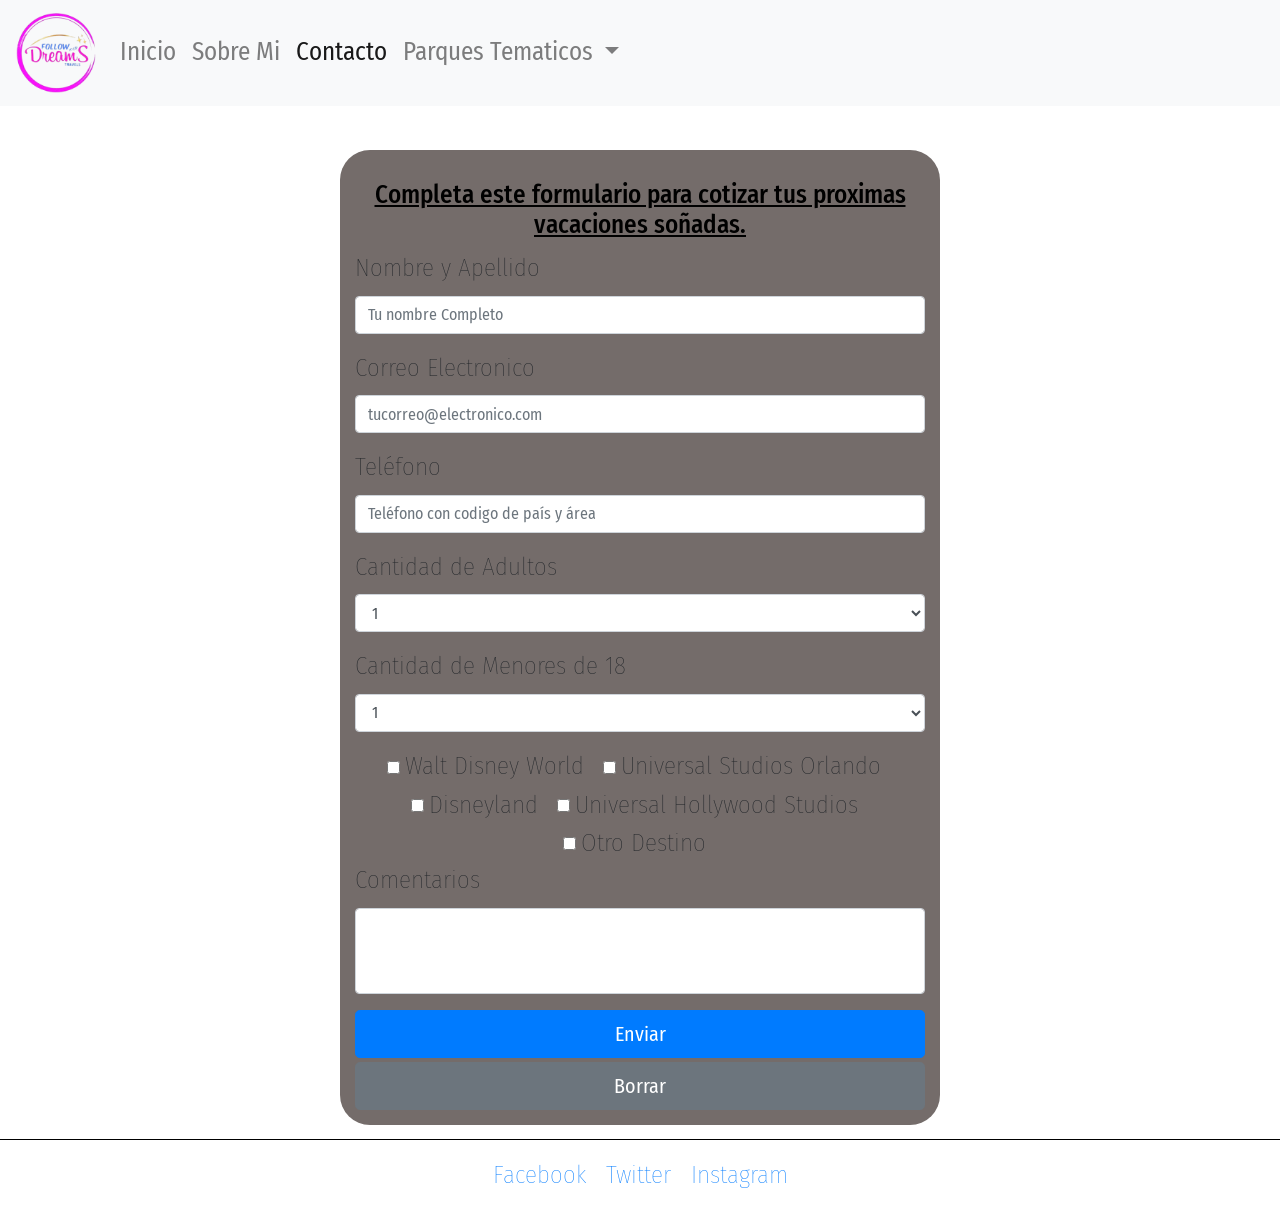
==== pages/contacto.html @ ea366979 "actualizacion de idioma en html" ====
<!DOCTYPE html>
<html lang="es">
<head>
    <meta charset="UTF-8">
    <meta http-equiv="X-UA-Compatible" content="IE=edge">
    <meta name="viewport" content="width=device-width, initial-scale=1, shrink-to-fit=no">
    <meta name="keywords" content="disney, agente de viajes, orlando, universal, parques tematicos">
    <meta name="description" content=" En esta seccion podes cotizar tus vacaciones a Disney y/o Universal.">
    <title>A un paso de la magia - Formulario de cotizaciones</title>
    <link rel="stylesheet" href="https://cdn.jsdelivr.net/npm/bootstrap@4.5.3/dist/css/bootstrap.min.css" integrity="sha384-TX8t27EcRE3e/ihU7zmQxVncDAy5uIKz4rEkgIXeMed4M0jlfIDPvg6uqKI2xXr2" crossorigin="anonymous">
    <link rel="stylesheet" href="../css/estilo.css">
</head>
<body> 
    <div id="miNavegador">
        <nav class="navbar navbar-expand-lg navbar-light bg-light w-100">
            <a class="navbar-brand" href="../index.html">
                <img src="../media/follow.png" alt="Logo Follow Your Dreams Travels">
            </a>
            <button class="navbar-toggler" type="button" data-toggle="collapse" data-target="#navbarNavDropdown" aria-controls="navbarNavDropdown" aria-expanded="false" aria-label="Toggle navigation">
              <span class="navbar-toggler-icon"></span>
            </button>
            <div class="collapse navbar-collapse" id="navbarNavDropdown">
              <ul class="navbar-nav">
                <li class="nav-item">
                  <a class="nav-link" href="../index.html">Inicio </a>
                </li>
                <li class="nav-item">
                  <a class="nav-link" href="presentacion.html">Sobre Mi</a>
                </li>
                <li class="nav-item active">
                  <a class="nav-link" href="contacto.html">Contacto<span class="sr-only">(current)</span></a>
                </li>
                <li class="nav-item dropdown">
                  <a class="nav-link dropdown-toggle" href="#" id="navbarDropdownMenuLink" role="button" data-toggle="dropdown" aria-haspopup="true" aria-expanded="false">
                    Parques Tematicos
                  </a>
                  <div class="dropdown-menu" aria-labelledby="navbarDropdownMenuLink">
                    <a class="dropdown-item" href="wdw.html">Walt Disney World</a>
                    <a class="dropdown-item" href="universalorlando.html">Universal Orlando Resort</a>
                    <a class="dropdown-item" href="disneyland.html">Disneyland</a>
                    <a class="dropdown-item" href="universalhollywood.html">Universal Hollywood Studios</a>
                  </div>
                </li>
            </ul>
          </div>
        </nav>
  </div>

  <form id="contacto" class="container-fluid" method="POST" action="email.php">
      <h1 class="contacto__tit">Completa este formulario para cotizar tus proximas vacaciones soñadas.</h1>
    <div class="form-group">
      <label for="exampleFormControlInput1">Nombre y Apellido</label>
      <input name="inp_nombre" type="text" class="form-control" id="exampleFormControlInput1" placeholder="Tu nombre Completo" > 
    </div>
    <div class="form-group">
    <label for="exampleFormControlInput1">Correo Electronico</label>
    <input name="inp_mail" type="email" class="form-control" id="exampleFormControlInput2" placeholder="tucorreo@electronico.com">
    </div>
    <div class="form-group">
      <label for="exampleFormControlInput1">Teléfono</label>
      <input name="inp_tel" type="number" class="form-control" id="exampleFormControlInput3" placeholder="Teléfono con codigo de país y área" > 
    </div>
    <div class="form-group">
      <label for="exampleFormControlSelect1">Cantidad de Adultos</label>
      <select name="inp_adultos" class="form-control" id="exampleFormControlSelect1">
        <option>1</option>
        <option>2</option>
        <option>3</option>
        <option>4</option>
        <option>5</option>
        <option>6</option>
        <option>7</option>
        <option>8</option>
        <option>9</option>
        <option>10</option>
      </select>
    </div>
    <div class="form-group">
      <label for="exampleFormControlSelect1">Cantidad de Menores de 18</label>
      <select name="inp_ninos" class="form-control" id="exampleFormControlSelect2">
        <option>1</option>
        <option>2</option>
        <option>3</option>
        <option>4</option>
        <option>5</option>
        <option>6</option>
        <option>7</option>
        <option>8</option>
        <option>9</option>
        <option>10</option>
      </select>
    </div>
    <div class="checkList">
    <div class="form-check form-check-inline">
      <input class="form-check-input" type="checkbox" id="inlineCheckbox1" value="option1">
      <label  name="inp_parques" class="form-check-label" for="inlineCheckbox1">Walt Disney World</label>
    </div>
    <div class="form-check form-check-inline">
      <input class="form-check-input" type="checkbox" id="inlineCheckbox2" value="option2">
      <label name="inp_parques" class="form-check-label" for="inlineCheckbox2">Universal Studios Orlando</label>
    </div>
    <div class="form-check form-check-inline">
      <input class="form-check-input" type="checkbox" id="inlineCheckbox3" value="option3">
      <label name="inp_parques" class="form-check-label" for="inlineCheckbox3">Disneyland</label>
    </div>
    <div class="form-check form-check-inline">
      <input class="form-check-input" type="checkbox" id="inlineCheckbox4" value="option4">
      <label name="inp_parques" class="form-check-label" for="inlineCheckbox4">Universal Hollywood Studios</label>
    </div>
    <div class="form-check form-check-inline">
      <input class="form-check-input" type="checkbox" id="inlineCheckbox5" value="option5">
      <label name="inp_parques" class="form-check-label" for="inlineCheckbox5">Otro Destino</label>
    </div>
  </div>
    <div class="form-group">
      <label for="exampleFormControlTextarea1">Comentarios</label>
      <textarea name="inp_coment" class="form-control" id="exampleFormControlTextarea1" rows="3"></textarea>
    </div>
<div>
<button type="submit" class="btn btn-primary btn-lg btn-block" data-toggle="modal" data-target="#exampleModal">
    Enviar
  </button>
</div>
<button type="reset" class="mt-1 btn btn-secondary btn-lg btn-block" data-toggle="reset" data-target="#exampleModal">
    Borrar
  </button>
  </form>
    <footer id="footer">
        <div class="footer__divisor"></div>
        <div class="footer__botonera">
            <ul>
                <li><a href="https://www.facebook.com/rominafollowyourdreams" class="footer__link" target="_blank">Facebook</a></li>
                <li><a href="https://twitter.com/rominafollowy" class="footer__link" target="_blank">Twitter</a></li>
                <li><a href="https://www.instagram.com/rominafollowyourdreams/" class="footer__link" target="_blank">Instagram</a></li>
            </ul>    
        </div>
    </footer>
    <script src="https://code.jquery.com/jquery-3.5.1.slim.min.js" integrity="sha384-DfXdz2htPH0lsSSs5nCTpuj/zy4C+OGpamoFVy38MVBnE+IbbVYUew+OrCXaRkfj" crossorigin="anonymous"></script>
    <script src="https://cdn.jsdelivr.net/npm/bootstrap@4.5.3/dist/js/bootstrap.bundle.min.js" integrity="sha384-ho+j7jyWK8fNQe+A12Hb8AhRq26LrZ/JpcUGGOn+Y7RsweNrtN/tE3MoK7ZeZDyx" crossorigin="anonymous"></script>
    </body>
</html>
---- css/estilo.css ----
@import url("https://fonts.googleapis.com/css2?family=Fira+Sans+Condensed:ital,wght@0,100;0,300;0,400;0,600;0,900;1,100;1,300;1,400;1,600;1,900&display=swap");
/* formulario  */
#contacto {
  background-color: #746c6a;
  font-family: 'Fira Sans Condensed', sans-serif;
  font-weight: 100;
  border-radius: 30px;
  padding: 15px;
  margin-top: 25px;
}

@media all and (min-width: 768px) {
  #contacto {
    width: 600px;
    font-size: 20px;
  }
}

@media all and (min-width: 1200px) {
  #contacto {
    width: 600px;
    font-size: 25px;
    margin-top: 150px;
  }
}

#contacto .contacto__tit {
  color: black;
  margin-top: 15px;
  width: 100%;
  text-decoration: underline;
  margin-bottom: 10px;
  font-size: 25px;
  text-align: center;
}

#contacto textarea {
  resize: none;
}

#contacto button:hover {
  -webkit-transform: scale(1, 1.5);
          transform: scale(1, 1.5);
}

#contacto .checkList {
  text-align: center;
}

/*Destinos Orlando*/
.uso {
  background-image: url("../media/uso.jpg");
}

.wdw {
  background-image: url("../media/wdw.jpg");
}

.disl {
  background-image: url("../media/disl.jpg");
}

.ush {
  background-image: url("../media/ush.jpg");
}

.mk {
  background-image: url("../media/mk.jpg");
}

.ep {
  background-image: url("../media/ep.jpg");
}

.ak {
  background-image: url("../media/ak.jpg");
}

.hs {
  background-image: url("../media/hs.jpg");
}

.unio {
  background-image: url("../media/unio.jpg");
}

.ioa {
  background-image: url("../media/ioa.jpg");
}

.vol {
  background-image: url("../media/vol.jpg");
}

.dmk {
  background-image: url("../media/dmk.jpg");
}

.dca {
  background-image: url("../media/dca.jpg");
}

#orlando {
  display: -webkit-inline-box;
  display: -ms-inline-flexbox;
  display: inline-flex;
  -webkit-box-orient: horizontal;
  -webkit-box-direction: normal;
      -ms-flex-direction: row;
          flex-direction: row;
  -ms-flex-wrap: wrap;
      flex-wrap: wrap;
  -webkit-box-pack: center;
      -ms-flex-pack: center;
          justify-content: center;
  -ms-flex-line-pack: center;
      align-content: center;
  font-family: 'Fira Sans Condensed', sans-serif;
  text-align: center;
  font-weight: 600;
  font-style: italic;
  min-width: 375px;
}

@media all and (min-width: 1200px) {
  #orlando {
    margin-top: 100px;
  }
}

#orlando .orlando__tit {
  color: #3e3952a4;
  font-size: 20px;
  margin-top: 10px;
  width: 100%;
  text-decoration: underline;
  margin-bottom: 5px;
}

#orlando .orlando__tit h2 {
  background-color: #d0cde9;
}

#orlando .orlando__maps iframe {
  margin-top: 15px;
  height: 250px;
  width: 250px;
  margin-bottom: 15px;
}

@media all and (min-width: 768px) {
  #orlando .orlando__maps iframe {
    margin-top: 20px;
    height: 350px;
    width: 350px;
    margin-bottom: 20px;
  }
}

@media all and (min-width: 1200px) {
  #orlando .orlando__maps iframe {
    margin-top: 20px;
    height: 200px;
    width: 800px;
    margin-bottom: 20px;
  }
}

#orlando .orlando__banner {
  background-position: center;
  background-size: cover;
  background-repeat: none;
  height: 300px;
  width: 100%;
  margin-bottom: 20px;
}

#orlando .orlando__textos {
  width: 100%;
}

#orlando .orlando__textos ul {
  list-style: none;
}

@media all and (min-width: 768px) {
  #orlando .orlando__textos {
    font-size: 18px;
  }
}

#orlando .orlando__parques {
  margin-top: 15px;
  font-weight: 300;
  font-style: normal;
}

#tarjeta {
  display: -webkit-inline-box;
  display: -ms-inline-flexbox;
  display: inline-flex;
  -webkit-box-orient: horizontal;
  -webkit-box-direction: normal;
      -ms-flex-direction: row;
          flex-direction: row;
  -ms-flex-wrap: wrap;
      flex-wrap: wrap;
  -ms-flex-pack: distribute;
      justify-content: space-around;
  -ms-flex-line-pack: center;
      align-content: center;
  font-family: 'Fira Sans Condensed', sans-serif;
  text-align: center;
  width: 100%;
}

#tarjeta .tarjeta__pages {
  width: 80px;
  background-color: #dcc9e1;
  height: 110px;
  padding: 5px;
  font-size: 8px;
  -webkit-box-sizing: unset;
          box-sizing: unset;
}

#tarjeta .tarjeta__pages img {
  width: 80%;
  height: 80%;
  margin-top: 8px;
}

@media all and (min-width: 1200px) {
  #tarjeta .tarjeta__pages img {
    margin-top: 10px;
  }
}

@media all and (min-width: 768px) {
  #tarjeta .tarjeta__pages {
    width: 170px;
    height: 200px;
    padding: 10px;
    font-size: 15px;
  }
}

@media all and (min-width: 1200px) {
  #tarjeta .tarjeta__pages {
    width: 200px;
    height: 250px;
    padding: 10px;
    font-size: 20px;
  }
}

@media all and (min-width: 1200px) {
  #tarjeta {
    height: 350px;
  }
}

/*footer*/
#footer {
  font-family: 'Fira Sans Condensed', sans-serif;
  font-weight: 100;
  display: -webkit-box;
  display: -ms-flexbox;
  display: flex;
  -webkit-box-pack: center;
      -ms-flex-pack: center;
          justify-content: center;
  width: 100%;
  font-size: 15px;
  -webkit-box-align: center;
      -ms-flex-align: center;
          align-items: center;
  min-height: 40px;
  -ms-flex-wrap: wrap;
      flex-wrap: wrap;
}

@media all and (min-width: 768px) {
  #footer {
    height: 70px;
  }
}

@media all and (min-width: 1200px) {
  #footer {
    height: 100px;
    font-size: 25px;
  }
}

#footer .footer__botonera ul {
  display: -webkit-inline-box;
  display: -ms-inline-flexbox;
  display: inline-flex;
  list-style-position: inside;
}

#footer .footer__botonera ul li {
  list-style-image: none;
  list-style-type: none;
  padding: 10px;
}

#footer .footer__link {
  text-decoration: none;
}

#footer .footer__divisor {
  border-top: 1px solid black;
  margin-top: 10px;
  width: 100%;
}

/*presentacion*/
#sobreMi {
  font-family: 'Fira Sans Condensed', sans-serif;
  font-weight: 300;
  margin: 10px;
}

#sobreMi .sobreMi__romina {
  width: 100%;
  margin-top: 15px;
  margin-bottom: 30px;
}

#sobreMi .sobreMi__romina img {
  width: 90%;
  height: 300px;
  border-radius: 300px;
}

@media all and (min-width: 768px) {
  #sobreMi .sobreMi__romina img {
    width: 50%;
    height: 400px;
  }
}

@media all and (min-width: 1200px) {
  #sobreMi .sobreMi__romina img {
    width: 40%;
    height: 500px;
    margin-top: 130px;
  }
}

#sobreMi .sobreMi__intro h1 {
  font-size: 22px;
}

#sobreMi .sobreMi__agente {
  margin-top: 30px;
  margin-bottom: 30px;
}

#sobreMi .sobreMi__letra {
  font-size: 20px;
  font-weight: 500;
  font-style: italic;
  text-decoration: underline;
}

* {
  margin: 0;
  padding: 0;
}

#miNavegador {
  font-family: 'Fira Sans Condensed', sans-serif;
  weight: 400;
  font-size: 20px;
  width: 100%;
  top: 0;
}

@media all and (min-width: 768px) {
  #miNavegador {
    font-size: 25px;
  }
}

@media all and (min-width: 1200px) {
  #miNavegador {
    font-size: 25px;
    position: fixed;
    z-index: 10;
  }
}

#miNavegador img {
  width: 40px;
  height: 40px;
}

@media all and (min-width: 768px) {
  #miNavegador img {
    width: 70px;
    height: 70px;
  }
}

@media all and (min-width: 1200px) {
  #miNavegador img {
    width: 80px;
    height: 80px;
  }
}

#miBody {
  display: -webkit-inline-box;
  display: -ms-inline-flexbox;
  display: inline-flex;
  -webkit-box-orient: horizontal;
  -webkit-box-direction: normal;
      -ms-flex-direction: row;
          flex-direction: row;
  -ms-flex-wrap: wrap;
      flex-wrap: wrap;
  -webkit-box-pack: center;
      -ms-flex-pack: center;
          justify-content: center;
  -ms-flex-line-pack: center;
      align-content: center;
  font-family: 'Fira Sans Condensed', sans-serif;
  weight: 100;
  font-size: 16px;
  text-align: center;
}

@media all and (min-width: 768px) {
  #miBody {
    -webkit-box-pack: space-evenly;
        -ms-flex-pack: space-evenly;
            justify-content: space-evenly;
    width: 100%;
  }
}

@media all and (min-width: 1200px) {
  #miBody {
    -webkit-box-pack: space-evenly;
        -ms-flex-pack: space-evenly;
            justify-content: space-evenly;
    min-height: 600px;
    margin-top: 40px;
  }
}

#miBody .miBody__tit {
  font-family: 'Fira Sans Condensed', sans-serif;
  weight: 600;
  font-size: 24px;
  font-style: italic;
  padding: 15px;
  width: 100%;
}

@media all and (min-width: 768px) {
  #miBody .miBody__tit {
    font-size: 35px;
  }
}

@media all and (min-width: 1200px) {
  #miBody .miBody__tit {
    font-size: 45px;
  }
}

#miBody .miBody_parques {
  background-color: #dcc9e1;
  width: 300px;
  height: 350px;
  margin-bottom: 15px;
  font-size: 20px;
  padding: 10px;
}

#miBody .miBody_parques img {
  width: 80%;
  height: 80%;
  margin-top: 10px;
}

@media all and (min-width: 768px) {
  #miBody .miBody_parques {
    width: 150px;
    height: 200px;
    margin-bottom: 15px;
    min-height: 300px;
    min-width: 300px;
  }
}

@media all and (min-width: 1200px) {
  #miBody .miBody_parques {
    height: 350px;
    margin-bottom: 15px;
    font-size: 25px;
  }
}
/*# sourceMappingURL=estilo.css.map */
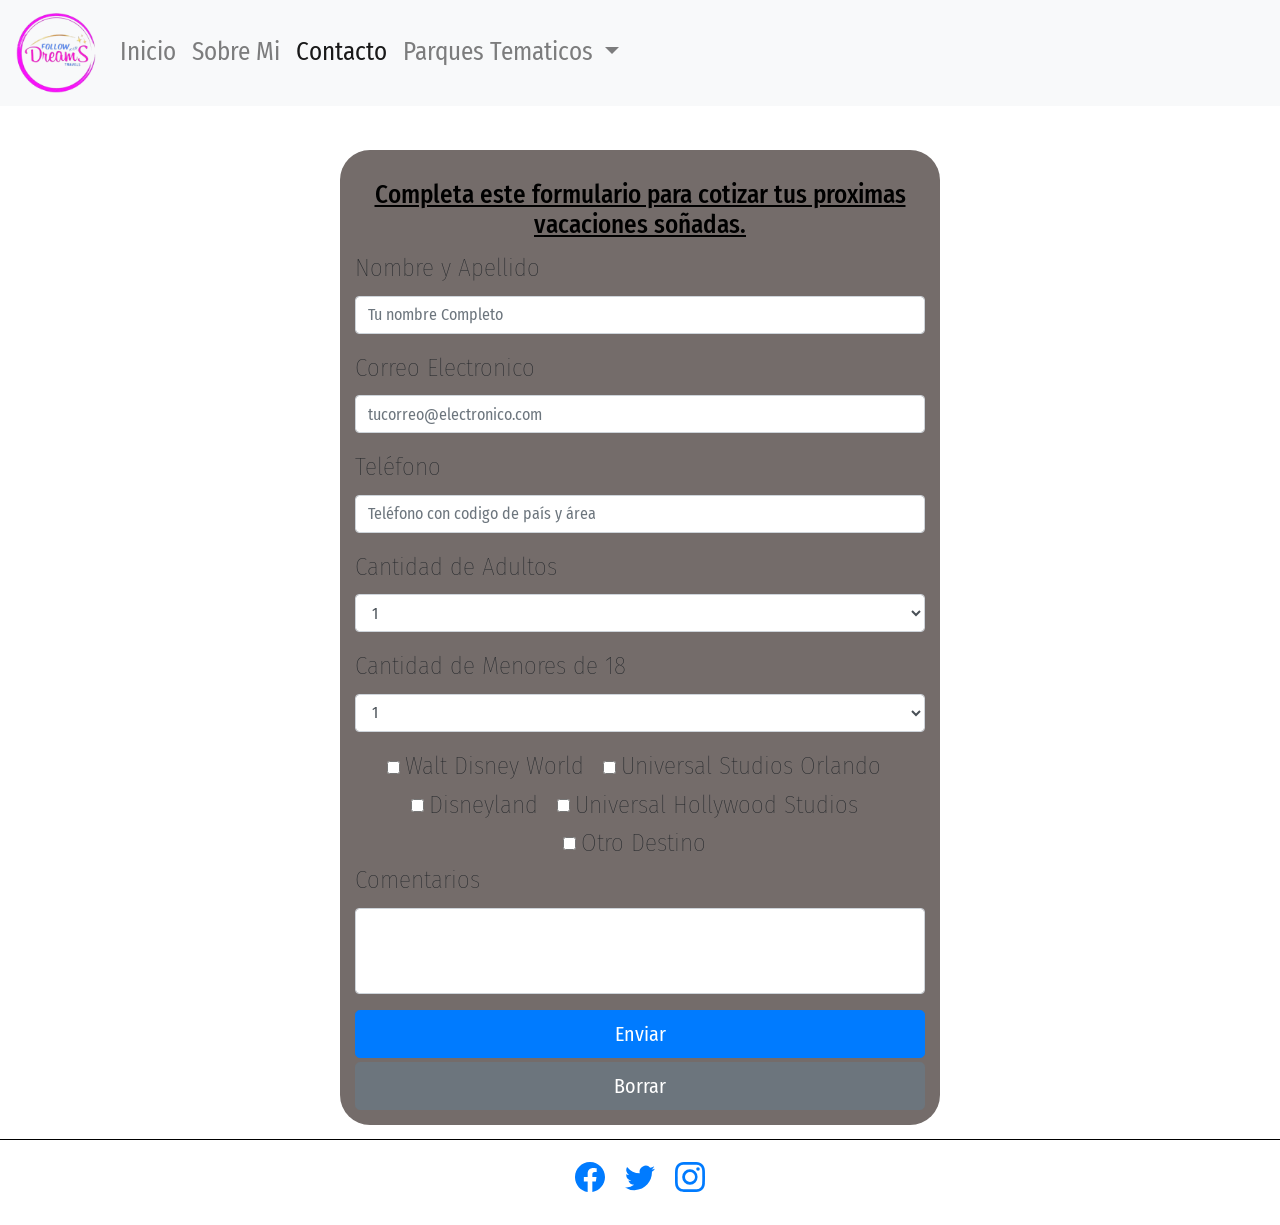
==== commit 2e85418f: "svg footer" ====
--- a/pages/contacto.html
+++ b/pages/contacto.html
@@ -125,16 +125,22 @@
     Borrar
   </button>
   </form>
-    <footer id="footer">
-        <div class="footer__divisor"></div>
-        <div class="footer__botonera">
-            <ul>
-                <li><a href="https://www.facebook.com/rominafollowyourdreams" class="footer__link" target="_blank">Facebook</a></li>
-                <li><a href="https://twitter.com/rominafollowy" class="footer__link" target="_blank">Twitter</a></li>
-                <li><a href="https://www.instagram.com/rominafollowyourdreams/" class="footer__link" target="_blank">Instagram</a></li>
-            </ul>    
-        </div>
-    </footer>
+  <footer id="footer">
+    <div class="footer__divisor"></div>
+    <div class="footer__botonera">
+        <ul>
+            <li><a href="https://www.facebook.com/rominafollowyourdreams" class="footer__link" target="_blank"> <svg xmlns="http://www.w3.org/2000/svg" width="30" height="30" fill="currentColor" class="bi bi-facebook" viewBox="0 0 16 16">
+              <path d="M16 8.049c0-4.446-3.582-8.05-8-8.05C3.58 0-.002 3.603-.002 8.05c0 4.017 2.926 7.347 6.75 7.951v-5.625h-2.03V8.05H6.75V6.275c0-2.017 1.195-3.131 3.022-3.131.876 0 1.791.157 1.791.157v1.98h-1.009c-.993 0-1.303.621-1.303 1.258v1.51h2.218l-.354 2.326H9.25V16c3.824-.604 6.75-3.934 6.75-7.951z"/>
+            </svg></a></li>
+            <li><a href="https://twitter.com/rominafollowy" class="footer__link" target="_blank"> <svg xmlns="http://www.w3.org/2000/svg" width="30" height="30" fill="currentColor" class="bi bi-twitter" viewBox="0 0 16 16">
+              <path d="M5.026 15c6.038 0 9.341-5.003 9.341-9.334 0-.14 0-.282-.006-.422A6.685 6.685 0 0 0 16 3.542a6.658 6.658 0 0 1-1.889.518 3.301 3.301 0 0 0 1.447-1.817 6.533 6.533 0 0 1-2.087.793A3.286 3.286 0 0 0 7.875 6.03a9.325 9.325 0 0 1-6.767-3.429 3.289 3.289 0 0 0 1.018 4.382A3.323 3.323 0 0 1 .64 6.575v.045a3.288 3.288 0 0 0 2.632 3.218 3.203 3.203 0 0 1-.865.115 3.23 3.23 0 0 1-.614-.057 3.283 3.283 0 0 0 3.067 2.277A6.588 6.588 0 0 1 .78 13.58a6.32 6.32 0 0 1-.78-.045A9.344 9.344 0 0 0 5.026 15z"/>
+            </svg></a></li>
+            <li><a href="https://www.instagram.com/rominafollowyourdreams/" class="footer__link" target="_blank"> <svg xmlns="http://www.w3.org/2000/svg" width="30" height="30" fill="currentColor" class="bi bi-instagram" viewBox="0 0 16 16">
+              <path d="M8 0C5.829 0 5.556.01 4.703.048 3.85.088 3.269.222 2.76.42a3.917 3.917 0 0 0-1.417.923A3.927 3.927 0 0 0 .42 2.76C.222 3.268.087 3.85.048 4.7.01 5.555 0 5.827 0 8.001c0 2.172.01 2.444.048 3.297.04.852.174 1.433.372 1.942.205.526.478.972.923 1.417.444.445.89.719 1.416.923.51.198 1.09.333 1.942.372C5.555 15.99 5.827 16 8 16s2.444-.01 3.298-.048c.851-.04 1.434-.174 1.943-.372a3.916 3.916 0 0 0 1.416-.923c.445-.445.718-.891.923-1.417.197-.509.332-1.09.372-1.942C15.99 10.445 16 10.173 16 8s-.01-2.445-.048-3.299c-.04-.851-.175-1.433-.372-1.941a3.926 3.926 0 0 0-.923-1.417A3.911 3.911 0 0 0 13.24.42c-.51-.198-1.092-.333-1.943-.372C10.443.01 10.172 0 7.998 0h.003zm-.717 1.442h.718c2.136 0 2.389.007 3.232.046.78.035 1.204.166 1.486.275.373.145.64.319.92.599.28.28.453.546.598.92.11.281.24.705.275 1.485.039.843.047 1.096.047 3.231s-.008 2.389-.047 3.232c-.035.78-.166 1.203-.275 1.485a2.47 2.47 0 0 1-.599.919c-.28.28-.546.453-.92.598-.28.11-.704.24-1.485.276-.843.038-1.096.047-3.232.047s-2.39-.009-3.233-.047c-.78-.036-1.203-.166-1.485-.276a2.478 2.478 0 0 1-.92-.598 2.48 2.48 0 0 1-.6-.92c-.109-.281-.24-.705-.275-1.485-.038-.843-.046-1.096-.046-3.233 0-2.136.008-2.388.046-3.231.036-.78.166-1.204.276-1.486.145-.373.319-.64.599-.92.28-.28.546-.453.92-.598.282-.11.705-.24 1.485-.276.738-.034 1.024-.044 2.515-.045v.002zm4.988 1.328a.96.96 0 1 0 0 1.92.96.96 0 0 0 0-1.92zm-4.27 1.122a4.109 4.109 0 1 0 0 8.217 4.109 4.109 0 0 0 0-8.217zm0 1.441a2.667 2.667 0 1 1 0 5.334 2.667 2.667 0 0 1 0-5.334z"/>
+            </svg> </a></li>
+        </ul>    
+    </div>
+</footer>
     <script src="https://code.jquery.com/jquery-3.5.1.slim.min.js" integrity="sha384-DfXdz2htPH0lsSSs5nCTpuj/zy4C+OGpamoFVy38MVBnE+IbbVYUew+OrCXaRkfj" crossorigin="anonymous"></script>
     <script src="https://cdn.jsdelivr.net/npm/bootstrap@4.5.3/dist/js/bootstrap.bundle.min.js" integrity="sha384-ho+j7jyWK8fNQe+A12Hb8AhRq26LrZ/JpcUGGOn+Y7RsweNrtN/tE3MoK7ZeZDyx" crossorigin="anonymous"></script>
     </body>
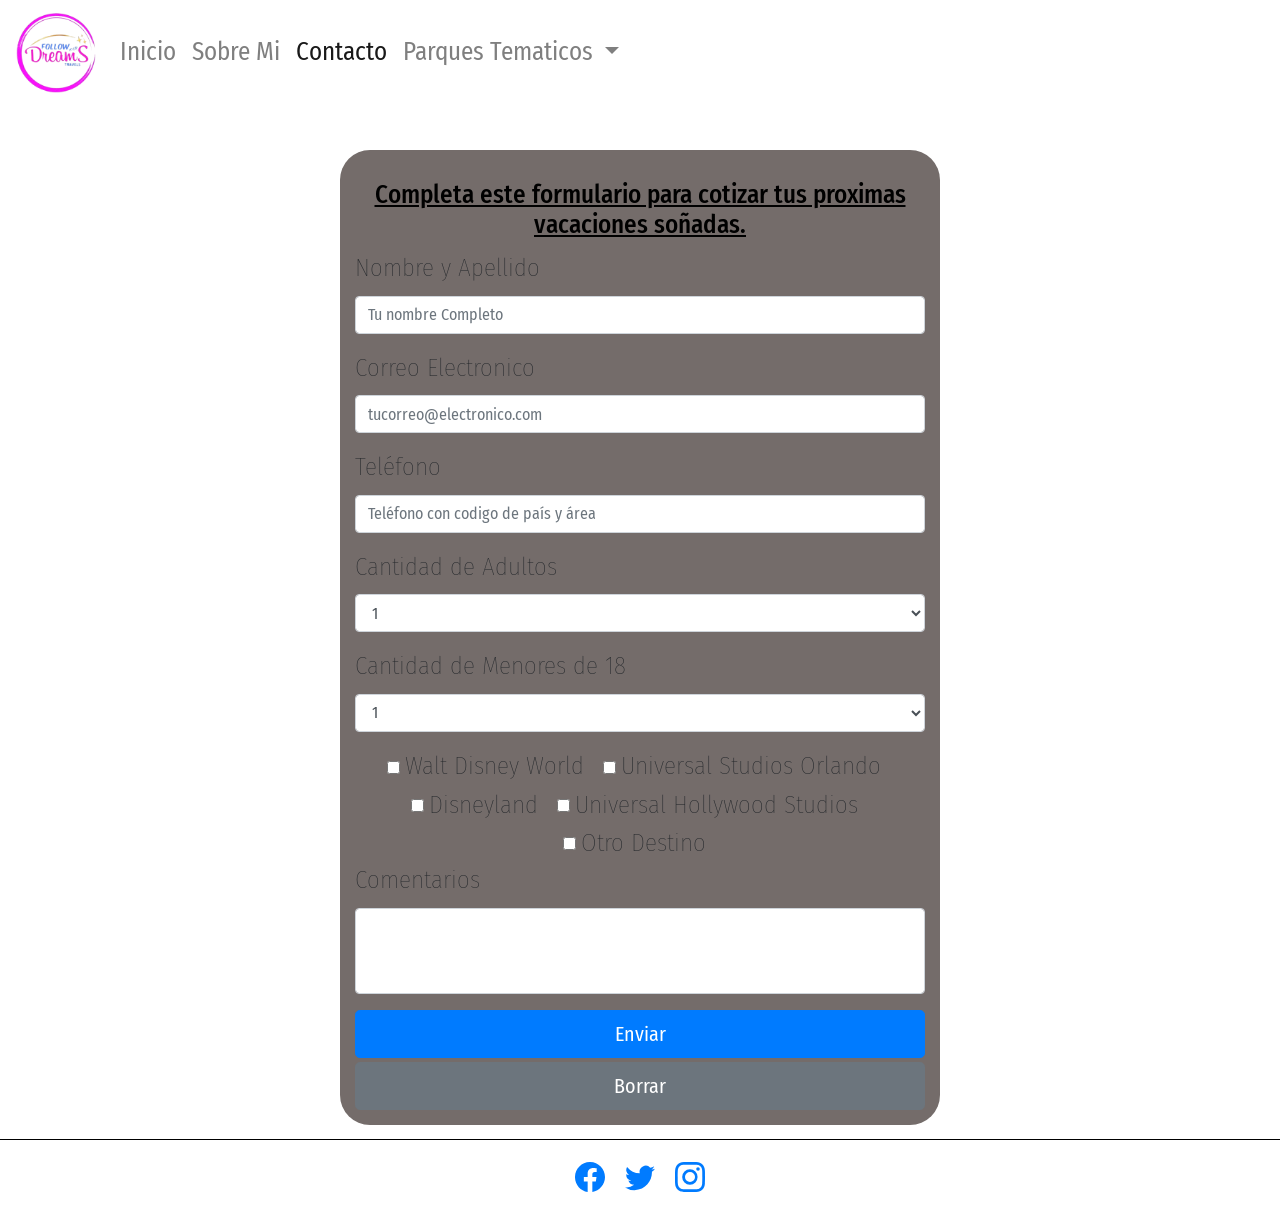
==== commit 79f8e178: "cambio bg nav" ====
--- a/pages/contacto.html
+++ b/pages/contacto.html
@@ -12,7 +12,7 @@
 </head>
 <body> 
     <div id="miNavegador">
-        <nav class="navbar navbar-expand-lg navbar-light bg-light w-100">
+        <nav class="navbar navbar-expand-lg navbar-light bg-white w-100">
             <a class="navbar-brand" href="../index.html">
                 <img src="../media/follow.png" alt="Logo Follow Your Dreams Travels">
             </a>
@@ -129,13 +129,13 @@
     <div class="footer__divisor"></div>
     <div class="footer__botonera">
         <ul>
-            <li><a href="https://www.facebook.com/rominafollowyourdreams" class="footer__link" target="_blank"> <svg xmlns="http://www.w3.org/2000/svg" width="30" height="30" fill="currentColor" class="bi bi-facebook" viewBox="0 0 16 16">
+            <li><a href="https://www.facebook.com/rominafollowyourdreams" target="_blank"> <svg xmlns="http://www.w3.org/2000/svg" width="30" height="30" fill="currentColor" class="bi bi-facebook" viewBox="0 0 16 16">
               <path d="M16 8.049c0-4.446-3.582-8.05-8-8.05C3.58 0-.002 3.603-.002 8.05c0 4.017 2.926 7.347 6.75 7.951v-5.625h-2.03V8.05H6.75V6.275c0-2.017 1.195-3.131 3.022-3.131.876 0 1.791.157 1.791.157v1.98h-1.009c-.993 0-1.303.621-1.303 1.258v1.51h2.218l-.354 2.326H9.25V16c3.824-.604 6.75-3.934 6.75-7.951z"/>
             </svg></a></li>
-            <li><a href="https://twitter.com/rominafollowy" class="footer__link" target="_blank"> <svg xmlns="http://www.w3.org/2000/svg" width="30" height="30" fill="currentColor" class="bi bi-twitter" viewBox="0 0 16 16">
+            <li><a href="https://twitter.com/rominafollowy" target="_blank"> <svg xmlns="http://www.w3.org/2000/svg" width="30" height="30" fill="currentColor" class="bi bi-twitter" viewBox="0 0 16 16">
               <path d="M5.026 15c6.038 0 9.341-5.003 9.341-9.334 0-.14 0-.282-.006-.422A6.685 6.685 0 0 0 16 3.542a6.658 6.658 0 0 1-1.889.518 3.301 3.301 0 0 0 1.447-1.817 6.533 6.533 0 0 1-2.087.793A3.286 3.286 0 0 0 7.875 6.03a9.325 9.325 0 0 1-6.767-3.429 3.289 3.289 0 0 0 1.018 4.382A3.323 3.323 0 0 1 .64 6.575v.045a3.288 3.288 0 0 0 2.632 3.218 3.203 3.203 0 0 1-.865.115 3.23 3.23 0 0 1-.614-.057 3.283 3.283 0 0 0 3.067 2.277A6.588 6.588 0 0 1 .78 13.58a6.32 6.32 0 0 1-.78-.045A9.344 9.344 0 0 0 5.026 15z"/>
             </svg></a></li>
-            <li><a href="https://www.instagram.com/rominafollowyourdreams/" class="footer__link" target="_blank"> <svg xmlns="http://www.w3.org/2000/svg" width="30" height="30" fill="currentColor" class="bi bi-instagram" viewBox="0 0 16 16">
+            <li><a href="https://www.instagram.com/rominafollowyourdreams/" target="_blank"> <svg xmlns="http://www.w3.org/2000/svg" width="30" height="30" fill="currentColor" class="bi bi-instagram" viewBox="0 0 16 16">
               <path d="M8 0C5.829 0 5.556.01 4.703.048 3.85.088 3.269.222 2.76.42a3.917 3.917 0 0 0-1.417.923A3.927 3.927 0 0 0 .42 2.76C.222 3.268.087 3.85.048 4.7.01 5.555 0 5.827 0 8.001c0 2.172.01 2.444.048 3.297.04.852.174 1.433.372 1.942.205.526.478.972.923 1.417.444.445.89.719 1.416.923.51.198 1.09.333 1.942.372C5.555 15.99 5.827 16 8 16s2.444-.01 3.298-.048c.851-.04 1.434-.174 1.943-.372a3.916 3.916 0 0 0 1.416-.923c.445-.445.718-.891.923-1.417.197-.509.332-1.09.372-1.942C15.99 10.445 16 10.173 16 8s-.01-2.445-.048-3.299c-.04-.851-.175-1.433-.372-1.941a3.926 3.926 0 0 0-.923-1.417A3.911 3.911 0 0 0 13.24.42c-.51-.198-1.092-.333-1.943-.372C10.443.01 10.172 0 7.998 0h.003zm-.717 1.442h.718c2.136 0 2.389.007 3.232.046.78.035 1.204.166 1.486.275.373.145.64.319.92.599.28.28.453.546.598.92.11.281.24.705.275 1.485.039.843.047 1.096.047 3.231s-.008 2.389-.047 3.232c-.035.78-.166 1.203-.275 1.485a2.47 2.47 0 0 1-.599.919c-.28.28-.546.453-.92.598-.28.11-.704.24-1.485.276-.843.038-1.096.047-3.232.047s-2.39-.009-3.233-.047c-.78-.036-1.203-.166-1.485-.276a2.478 2.478 0 0 1-.92-.598 2.48 2.48 0 0 1-.6-.92c-.109-.281-.24-.705-.275-1.485-.038-.843-.046-1.096-.046-3.233 0-2.136.008-2.388.046-3.231.036-.78.166-1.204.276-1.486.145-.373.319-.64.599-.92.28-.28.546-.453.92-.598.282-.11.705-.24 1.485-.276.738-.034 1.024-.044 2.515-.045v.002zm4.988 1.328a.96.96 0 1 0 0 1.92.96.96 0 0 0 0-1.92zm-4.27 1.122a4.109 4.109 0 1 0 0 8.217 4.109 4.109 0 0 0 0-8.217zm0 1.441a2.667 2.667 0 1 1 0 5.334 2.667 2.667 0 0 1 0-5.334z"/>
             </svg> </a></li>
         </ul>    
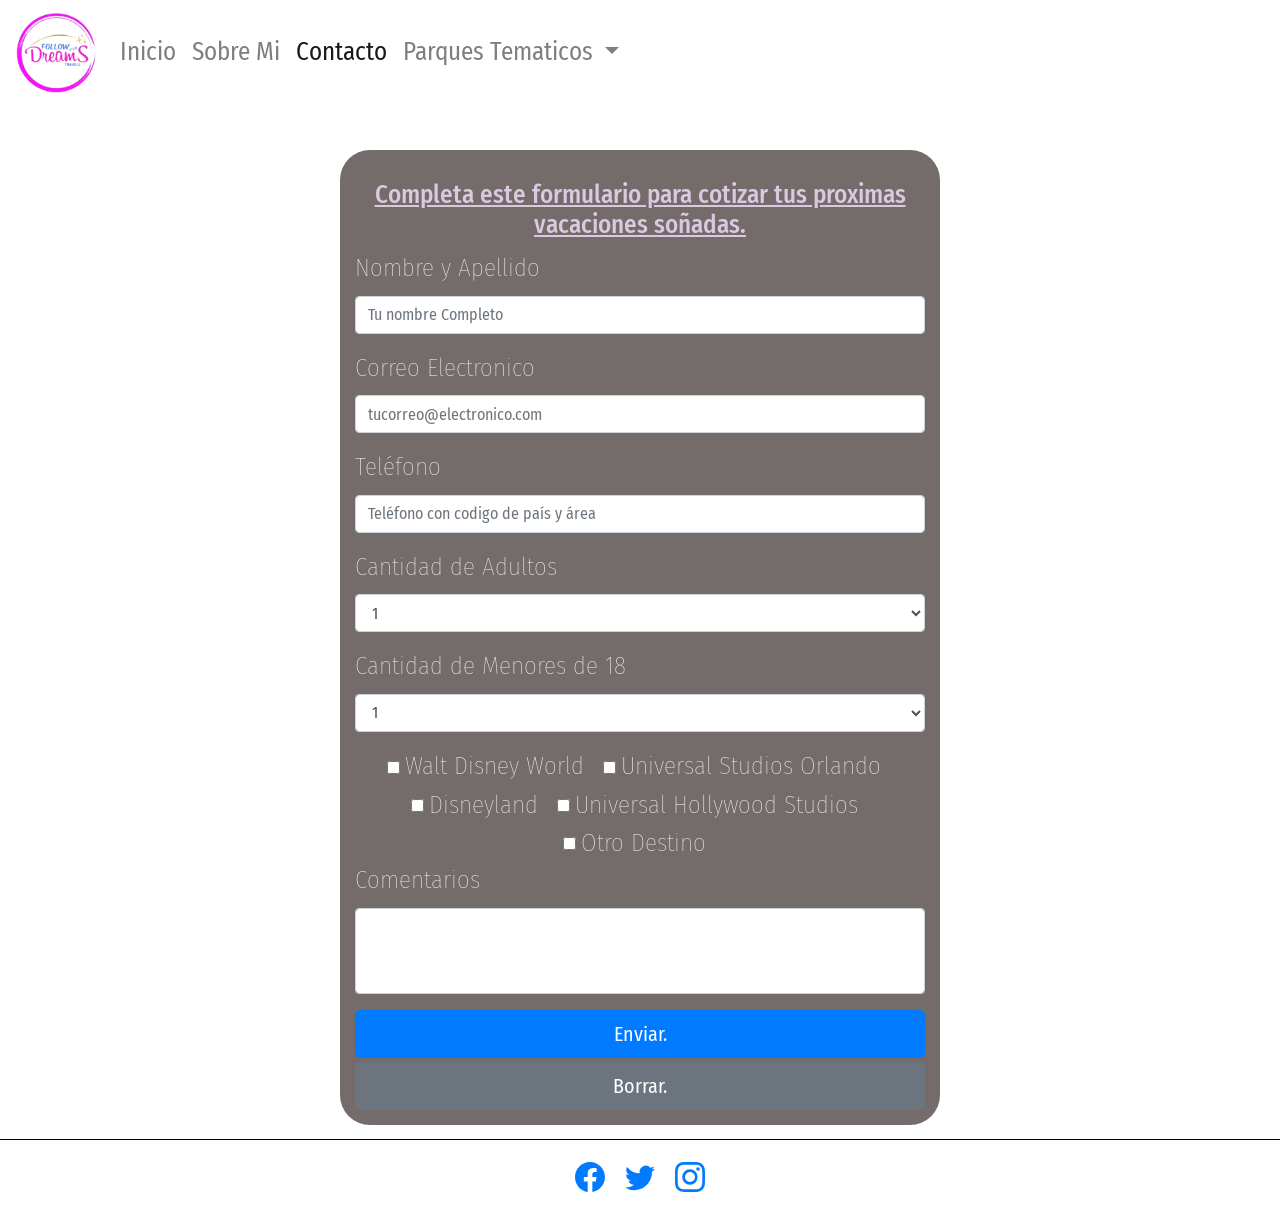
==== commit 294c71cd: "cambios" ====
--- a/pages/contacto.html
+++ b/pages/contacto.html
@@ -92,24 +92,24 @@
     </div>
     <div class="checkList">
     <div class="form-check form-check-inline">
-      <input class="form-check-input" type="checkbox" id="inlineCheckbox1" value="option1">
-      <label  name="inp_parques" class="form-check-label" for="inlineCheckbox1">Walt Disney World</label>
+      <input name="inp_wdw" class="form-check-input" type="checkbox" id="inlineCheckbox1" value="Walt Disney World">
+      <label class="form-check-label" for="inlineCheckbox1">Walt Disney World</label>
     </div>
     <div class="form-check form-check-inline">
-      <input class="form-check-input" type="checkbox" id="inlineCheckbox2" value="option2">
-      <label name="inp_parques" class="form-check-label" for="inlineCheckbox2">Universal Studios Orlando</label>
+      <input name="inp_uso" class="form-check-input" type="checkbox" id="inlineCheckbox2" value="Universal Studios Orlando">
+      <label class="form-check-label" for="inlineCheckbox2">Universal Studios Orlando</label>
     </div>
     <div class="form-check form-check-inline">
-      <input class="form-check-input" type="checkbox" id="inlineCheckbox3" value="option3">
-      <label name="inp_parques" class="form-check-label" for="inlineCheckbox3">Disneyland</label>
+      <input name="inp_disl" class="form-check-input" type="checkbox" id="inlineCheckbox3" value="Disneyland">
+      <label class="form-check-label" for="inlineCheckbox3">Disneyland</label>
     </div>
     <div class="form-check form-check-inline">
-      <input class="form-check-input" type="checkbox" id="inlineCheckbox4" value="option4">
-      <label name="inp_parques" class="form-check-label" for="inlineCheckbox4">Universal Hollywood Studios</label>
+      <input name="inp_ush" class="form-check-input" type="checkbox" id="inlineCheckbox4" value="Universal Hollywood Studios">
+      <label class="form-check-label" for="inlineCheckbox4">Universal Hollywood Studios</label>
     </div>
     <div class="form-check form-check-inline">
-      <input class="form-check-input" type="checkbox" id="inlineCheckbox5" value="option5">
-      <label name="inp_parques" class="form-check-label" for="inlineCheckbox5">Otro Destino</label>
+      <input name="inp_ots" class="form-check-input" type="checkbox" id="inlineCheckbox5" value="Otros destinos">
+      <label class="form-check-label" for="inlineCheckbox5">Otro Destino</label>
     </div>
   </div>
     <div class="form-group">
@@ -118,11 +118,11 @@
     </div>
 <div>
 <button type="submit" class="btn btn-primary btn-lg btn-block" data-toggle="modal" data-target="#exampleModal">
-    Enviar
+    Enviar.
   </button>
 </div>
 <button type="reset" class="mt-1 btn btn-secondary btn-lg btn-block" data-toggle="reset" data-target="#exampleModal">
-    Borrar
+    Borrar.
   </button>
   </form>
   <footer id="footer">
@@ -132,7 +132,7 @@
             <li><a href="https://www.facebook.com/rominafollowyourdreams" target="_blank"> <svg xmlns="http://www.w3.org/2000/svg" width="30" height="30" fill="currentColor" class="bi bi-facebook" viewBox="0 0 16 16">
               <path d="M16 8.049c0-4.446-3.582-8.05-8-8.05C3.58 0-.002 3.603-.002 8.05c0 4.017 2.926 7.347 6.75 7.951v-5.625h-2.03V8.05H6.75V6.275c0-2.017 1.195-3.131 3.022-3.131.876 0 1.791.157 1.791.157v1.98h-1.009c-.993 0-1.303.621-1.303 1.258v1.51h2.218l-.354 2.326H9.25V16c3.824-.604 6.75-3.934 6.75-7.951z"/>
             </svg></a></li>
-            <li><a href="https://twitter.com/rominafollowy" target="_blank"> <svg xmlns="http://www.w3.org/2000/svg" width="30" height="30" fill="currentColor" class="bi bi-twitter" viewBox="0 0 16 16">
+            <li><a href="https://twitter.com/rominadisney" target="_blank"> <svg xmlns="http://www.w3.org/2000/svg" width="30" height="30" fill="currentColor" class="bi bi-twitter" viewBox="0 0 16 16">
               <path d="M5.026 15c6.038 0 9.341-5.003 9.341-9.334 0-.14 0-.282-.006-.422A6.685 6.685 0 0 0 16 3.542a6.658 6.658 0 0 1-1.889.518 3.301 3.301 0 0 0 1.447-1.817 6.533 6.533 0 0 1-2.087.793A3.286 3.286 0 0 0 7.875 6.03a9.325 9.325 0 0 1-6.767-3.429 3.289 3.289 0 0 0 1.018 4.382A3.323 3.323 0 0 1 .64 6.575v.045a3.288 3.288 0 0 0 2.632 3.218 3.203 3.203 0 0 1-.865.115 3.23 3.23 0 0 1-.614-.057 3.283 3.283 0 0 0 3.067 2.277A6.588 6.588 0 0 1 .78 13.58a6.32 6.32 0 0 1-.78-.045A9.344 9.344 0 0 0 5.026 15z"/>
             </svg></a></li>
             <li><a href="https://www.instagram.com/rominafollowyourdreams/" target="_blank"> <svg xmlns="http://www.w3.org/2000/svg" width="30" height="30" fill="currentColor" class="bi bi-instagram" viewBox="0 0 16 16">
--- a/css/estilo.css
+++ b/css/estilo.css
@@ -7,6 +7,7 @@
   border-radius: 30px;
   padding: 15px;
   margin-top: 25px;
+  color: white;
 }
 
 @media all and (min-width: 768px) {
@@ -25,7 +26,7 @@
 }
 
 #contacto .contacto__tit {
-  color: black;
+  color: #dcc9e1;
   margin-top: 15px;
   width: 100%;
   text-decoration: underline;
@@ -98,6 +99,10 @@
 
 .dca {
   background-image: url("../media/dca.jpg");
+}
+
+.epic {
+  background-image: url("../media/epic.jpg");
 }
 
 #orlando {
@@ -306,10 +311,6 @@
   padding: 10px;
 }
 
-#footer .footer__link {
-  text-decoration: none;
-}
-
 #footer .footer__divisor {
   border-top: 1px solid black;
   margin-top: 10px;
@@ -320,33 +321,29 @@
 #sobreMi {
   font-family: 'Fira Sans Condensed', sans-serif;
   font-weight: 300;
-  margin: 10px;
 }
 
 #sobreMi .sobreMi__romina {
-  width: 100%;
-  margin-top: 15px;
   margin-bottom: 30px;
-}
-
-#sobreMi .sobreMi__romina img {
-  width: 90%;
-  height: 300px;
-  border-radius: 300px;
-}
-
-@media all and (min-width: 768px) {
-  #sobreMi .sobreMi__romina img {
-    width: 50%;
-    height: 400px;
-  }
-}
-
-@media all and (min-width: 1200px) {
-  #sobreMi .sobreMi__romina img {
-    width: 40%;
+  background-image: url(../media/rominabocon.jpg);
+  background-position: top;
+  background-size: cover;
+  background-repeat: none;
+  width: 100%;
+  height: 190px;
+}
+
+@media all and (min-width: 768px) {
+  #sobreMi .sobreMi__romina {
+    height: 300px;
+    background-position: center;
+  }
+}
+
+@media all and (min-width: 1200px) {
+  #sobreMi .sobreMi__romina {
     height: 500px;
-    margin-top: 130px;
+    background-position: top;
   }
 }
 
@@ -447,30 +444,17 @@
     -webkit-box-pack: space-evenly;
         -ms-flex-pack: space-evenly;
             justify-content: space-evenly;
-    min-height: 600px;
-    margin-top: 40px;
+    min-height: 500px;
+    margin-top: 90px;
   }
 }
 
 #miBody .miBody__tit {
   font-family: 'Fira Sans Condensed', sans-serif;
   weight: 600;
-  font-size: 24px;
-  font-style: italic;
-  padding: 15px;
-  width: 100%;
-}
-
-@media all and (min-width: 768px) {
-  #miBody .miBody__tit {
-    font-size: 35px;
-  }
-}
-
-@media all and (min-width: 1200px) {
-  #miBody .miBody__tit {
-    font-size: 45px;
-  }
+  font-size: 45px;
+  width: 100%;
+  margin-bottom: 25px;
 }
 
 #miBody .miBody_parques {
